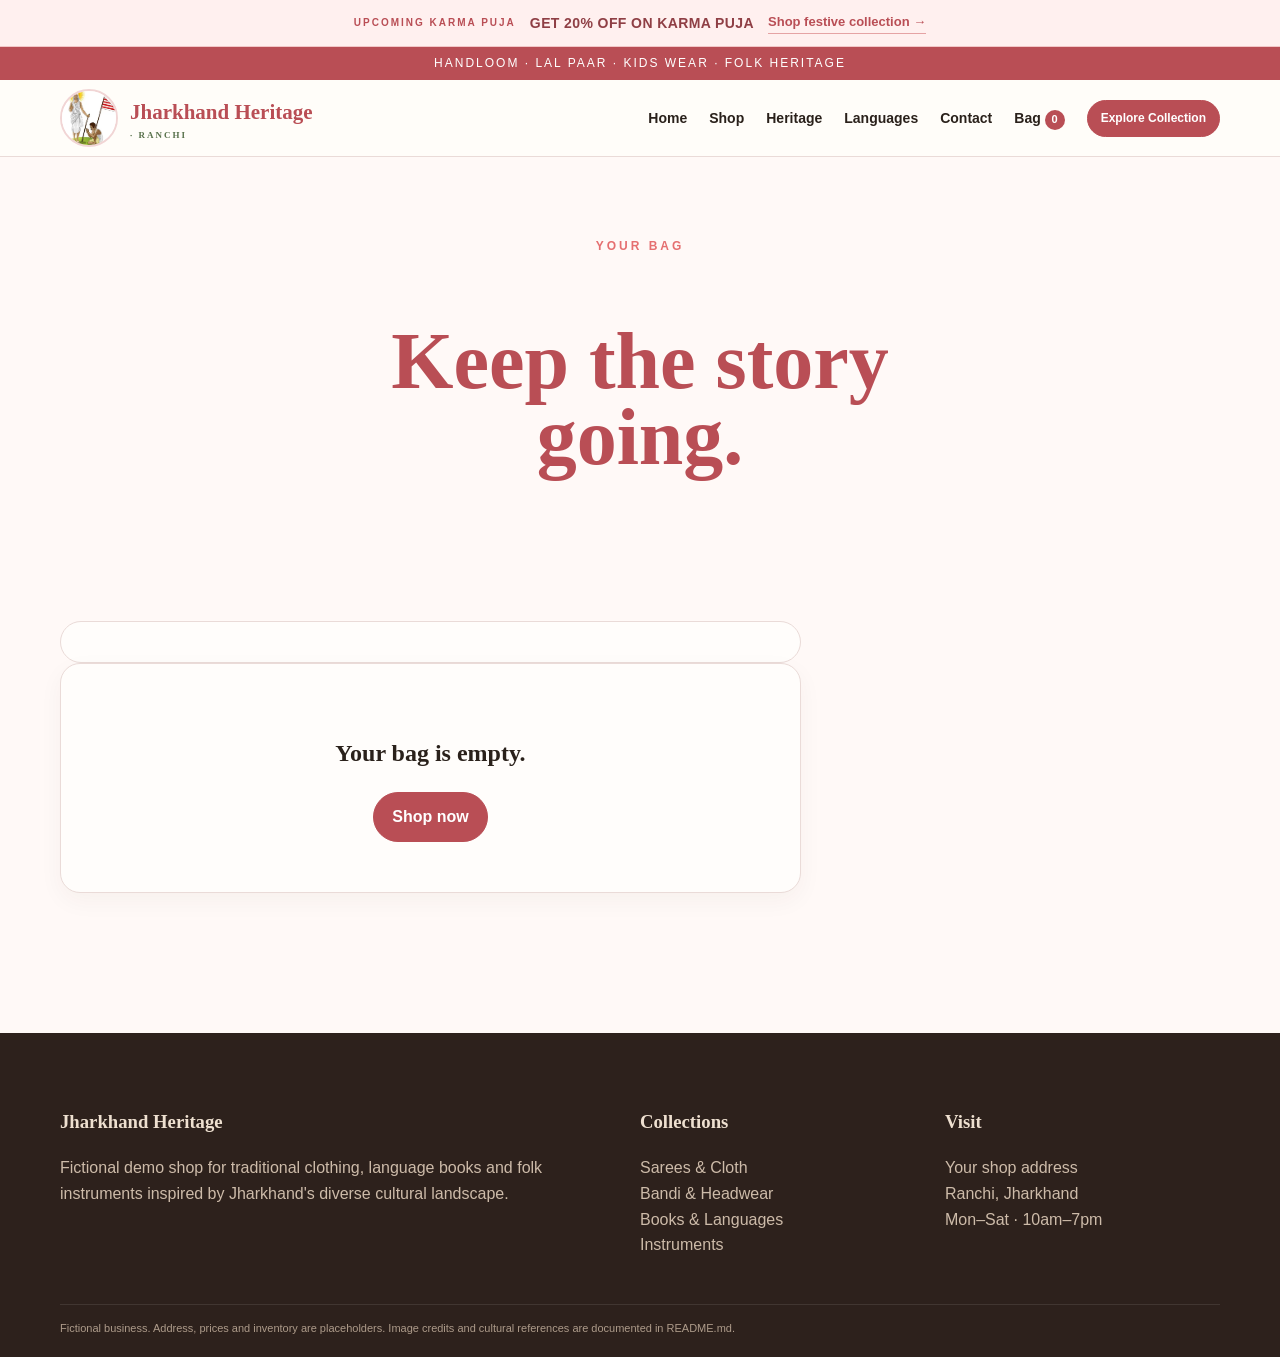
==== cart.html @ 150b282c "first commit" ====
<!doctype html>
<html lang="en">

<head>
    <meta charset="utf-8">
    <meta name="viewport" content="width=device-width,initial-scale=1">
    <link rel="icon" href="assets/logo.jpeg">
    <title>Bag | Jharkhand Heritage</title>
    <link rel="stylesheet" href="assets/styles.css">
</head>

<body>
    <div class="offer-bar">
        <div class="wrap offer-inner"><span class="offer-kicker">UPCOMING KARMA PUJA</span><strong>GET 20% OFF ON KARMA
                PUJA</strong><a href="shop.html">Shop festive collection →</a></div>
    </div>
    <div class="top">HANDLOOM · LAL PAAR · KIDS WEAR · FOLK HERITAGE</div>
    <header class="head">
        <nav class="wrap"><a class="brand-logo" href="index.html"><img src="assets/logo4.webp"
                    alt="Jharkhand Heritage logo"><span>Jharkhand Heritage<small> ·
                        Ranchi</small></span></a><button class="toggle">☰</button>
            <div class="links"><a class="" href="index.html">Home</a><a class="" href="shop.html">Shop</a><a class=""
                    href="heritage.html">Heritage</a><a class="" href="languages.html">Languages</a><a class=""
                    href="contact.html">Contact</a><a href="cart.html">Bag <span class="count">0</span></a><a
                    class="btn small" href="shop.html">Explore Collection</a></div>
        </nav>
    </header>
    <main>
        <section class="section wrap">
            <div class="center">
                <div class="eyebrow">Your bag</div>
                <h1 style="font-size:clamp(50px,7vw,80px);line-height:.95;color:var(--rust)">Keep the story going.</h1>
            </div>
        </section>
        <section class="section wrap" style="padding-top:0">
            <div class="cart">
                <div>
                    <div id="cartItems" class="cartbox"></div>
                    <div id="empty" class="card" hidden style="text-align:center;padding:50px">
                        <h2>Your bag is empty.</h2><a class="btn" href="shop.html">Shop now</a>
                    </div>
                </div>
                <aside id="summary" class="summary" hidden>
                    <h2 style="color:var(--rust)">Order summary</h2>
                    <div class="line"><span>Subtotal</span><b id="sub">₹0</b></div>
                    <div class="line"><span>Shipping</span><b id="ship">₹99</b></div>
                    <div class="total"><span>Total</span><span id="tot">₹0</span></div><button id="checkout" class="btn"
                        style="width:100%;margin-top:20px">Proceed to checkout</button>
                    <div id="notice" class="notice" hidden style="margin-top:12px">Demo checkout only — connect
                        payment/order management for production.</div>
                </aside>
            </div>
        </section>
    </main>
    <footer class="footer">
        <div class="wrap foot">
            <div>
                <h3>Jharkhand Heritage</h3>
                <p>Fictional demo shop for traditional clothing, language books and folk instruments inspired by
                    Jharkhand's diverse cultural landscape.</p>
            </div>
            <div>
                <h3>Collections</h3>
                <p><a href="shop.html">Sarees & Cloth</a><br><a href="shop.html">Bandi & Headwear</a><br><a
                        href="shop.html">Books & Languages</a><br><a href="shop.html">Instruments</a></p>
            </div>
            <div>
                <h3>Visit</h3>
                <p>Your shop address <br>Ranchi, Jharkhand<br>Mon–Sat · 10am–7pm</p>
            </div>
        </div>
        <div class="wrap bottom">Fictional business. Address, prices and inventory are placeholders. Image credits and
            cultural references are documented in README.md.</div>
    </footer>
    <script src="assets/script.js"></script>
</body>

</html>
---- assets/styles.css ----
* {
    box-sizing: border-box
}

body {
    margin: 0;
    background: #fff9f7;
    color: #2a211b;
    font: 16px/1.6 Inter, Arial, sans-serif
}

h1,
h2,
h3,
.brand {
    font-family: Georgia, serif
}

a {
    text-decoration: none;
    color: inherit
}

img {
    width: 100%;
    display: block;
    object-fit: cover
}

:root {
    --rust: #b94e55;
    --red: #e56f70;
    --green: #58714b;
    --gold: #d5a24c;
    --paper: #fffdfb;
    --line: #eadbd8;
    --muted: #746968
}

.wrap {
    width: min(1160px, 92%);
    margin: auto
}

.top {
    background: var(--rust);
    color: white;
    text-align: center;
    padding: 7px;
    font-size: 12px;
    letter-spacing: 2px
}

.head {
    position: sticky;
    top: 0;
    z-index: 5;
    background: #fffdf9ee;
    border-bottom: 1px solid var(--line);
    backdrop-filter: blur(12px)
}

nav {
    min-height: 76px;
    display: flex;
    align-items: center;
    justify-content: space-between;
    gap: 20px
}

.brand {
    font-size: 25px;
    color: var(--rust);
    font-weight: bold
}

.brand small {
    display: block;
    font: 700 9px Inter;
    letter-spacing: 3px;
    color: var(--green);
    text-transform: uppercase
}

.links {
    display: flex;
    gap: 22px;
    align-items: center;
    font-size: 14px;
    font-weight: 700
}

.links a:hover,
.links .active {
    color: var(--red)
}

.toggle {
    display: none;
    background: none;
    border: 0;
    font-size: 25px
}

.btn {
    display: inline-block;
    background: var(--rust);
    color: #fff;
    padding: 11px 18px;
    border-radius: 999px;
    border: 1px solid var(--rust);
    font-weight: 800;
    cursor: pointer
}

.outline {
    background: none;
    color: var(--rust)
}

.count {
    display: inline-grid;
    place-items: center;
    min-width: 20px;
    height: 20px;
    border-radius: 50%;
    background: var(--rust);
    color: white;
    font-size: 11px
}

.hero {
    display: grid;
    grid-template-columns: 1fr 1fr;
    gap: 50px;
    align-items: center;
    padding: 65px 0 80px
}

.eyebrow {
    font-size: 12px;
    letter-spacing: 3px;
    text-transform: uppercase;
    color: var(--red);
    font-weight: 900
}

.hero h1 {
    font-size: clamp(50px, 7vw, 90px);
    line-height: .92;
    color: var(--rust);
    margin: 15px 0
}

.hero h1 em {
    color: var(--green);
    font-style: normal
}

.hero p {
    color: var(--muted);
    max-width: 600px;
    font-size: 18px
}

.actions {
    display: flex;
    gap: 10px;
    flex-wrap: wrap;
    margin-top: 25px
}

.heroimg {
    height: 560px;
    border: 8px solid white;
    border-radius: 25px;
    box-shadow: 0 18px 45px #b94e5518
}

.section {
    padding: 80px 0
}

.center {
    text-align: center;
    max-width: 700px;
    margin: auto
}

.center h2 {
    font-size: 48px;
    line-height: 1;
    color: var(--rust)
}

.strip {
    background: var(--paper);
    border-block: 1px solid var(--line)
}

.stripgrid {
    display: grid;
    grid-template-columns: repeat(4, 1fr)
}

.strip div {
    padding: 20px;
    text-align: center;
    border-right: 1px solid var(--line)
}

.strip div:last-child {
    border: 0
}

.strip b {
    display: block;
    color: var(--rust)
}

.strip span {
    font-size: 12px;
    color: var(--muted)
}

.cats,
.products {
    display: grid;
    grid-template-columns: repeat(4, 1fr);
    gap: 18px
}

.cat,
.product,
.card {
    background: var(--paper);
    border: 1px solid var(--line);
    border-radius: 20px;
    overflow: hidden;
    box-shadow: 0 8px 25px #51321d0b
}

.cat img {
    height: 230px
}

.cat div,
.body {
    padding: 17px
}

.cat h3,
.body h3 {
    margin: 0 0 5px;
    color: var(--rust)
}

.cat p,
.body p {
    margin: 0;
    color: var(--muted);
    font-size: 13px
}

.story {
    background: #b94e55;
    color: #fff8f7
}

.storygrid {
    display: grid;
    grid-template-columns: 1fr 1fr;
    gap: 50px;
    align-items: center
}

.story img {
    height: 480px;
    border-radius: 22px
}

.story h2 {
    font-size: 50px;
    line-height: 1;
    margin: 12px 0
}

.story p {
    color: #ffe8e7
}

.product img {
    height: 245px
}

.body {
    display: flex;
    flex-direction: column;
    min-height: 190px
}

.meta {
    display: flex;
    justify-content: space-between;
    align-items: center;
    margin-top: auto
}

.price {
    font-weight: 900;
    color: var(--rust)
}

.small {
    padding: 8px 13px;
    font-size: 12px
}

.filters {
    display: flex;
    gap: 8px;
    flex-wrap: wrap;
    justify-content: center;
    margin: 20px 0 30px
}

.filter {
    border: 1px solid var(--line);
    background: var(--paper);
    padding: 8px 14px;
    border-radius: 999px;
    cursor: pointer;
    font-weight: 700;
    color: var(--muted)
}

.filter.active {
    background: var(--rust);
    color: white
}

.hidden {
    display: none
}

.languages {
    display: grid;
    grid-template-columns: 1fr 1fr;
    gap: 20px
}

.card {
    padding: 25px
}

.script {
    font: 32px Georgia;
    color: var(--green)
}

.contact {
    display: grid;
    grid-template-columns: 1fr 1fr;
    gap: 22px
}

.row {
    padding: 15px 0;
    border-bottom: 1px solid var(--line)
}

.row b {
    display: block;
    color: var(--rust)
}

form {
    display: grid;
    gap: 12px
}

input,
textarea,
select {
    width: 100%;
    padding: 12px;
    border: 1px solid var(--line);
    border-radius: 12px;
    background: #fffdf9;
    font: inherit
}

textarea {
    min-height: 120px
}

.map {
    margin-top: 25px;
    border-radius: 22px;
    overflow: hidden;
    border: 1px solid var(--line)
}

.map iframe {
    width: 100%;
    height: 390px;
    border: 0;
    display: block
}

.mapcap {
    background: var(--paper);
    padding: 16px;
    display: flex;
    justify-content: space-between
}

.cart {
    display: grid;
    grid-template-columns: 1.3fr .7fr;
    gap: 20px
}

.cartbox,
.summary {
    background: var(--paper);
    border: 1px solid var(--line);
    border-radius: 22px;
    padding: 20px
}

.item {
    display: grid;
    grid-template-columns: 75px 1fr auto;
    gap: 15px;
    padding: 14px 0;
    border-bottom: 1px solid var(--line)
}

.item img {
    width: 75px;
    height: 75px;
    border-radius: 12px
}

.qty button {
    border: 1px solid var(--line);
    background: white;
    border-radius: 50%;
    width: 26px;
    height: 26px
}

.summary {
    height: max-content
}

.line,
.total {
    display: flex;
    justify-content: space-between;
    padding: 10px 0
}

.total {
    border-top: 1px solid var(--line);
    font-weight: 900
}

.footer {
    background: #2d211c;
    color: #eee0d0;
    padding: 55px 0 20px;
    margin-top: 60px
}

.foot {
    display: grid;
    grid-template-columns: 2fr 1fr 1fr;
    gap: 30px
}

.footer p,
.footer a {
    color: #cdbba9
}

.bottom {
    border-top: 1px solid #ffffff18;
    margin-top: 30px;
    padding-top: 15px;
    font-size: 11px;
    color: #ad9b8a
}

@media(max-width:900px) {
    .links {
        display: none;
        position: absolute;
        left: 4%;
        right: 4%;
        top: 76px;
        background: #fffdf9;
        padding: 15px;
        border: 1px solid var(--line);
        border-radius: 16px;
        flex-direction: column;
        align-items: stretch
    }

    .links.open {
        display: flex
    }

    .toggle {
        display: block
    }

    .hero,
    .storygrid,
    .contact,
    .cart {
        grid-template-columns: 1fr
    }

    .heroimg {
        height: 430px
    }

    .cats,
    .products {
        grid-template-columns: repeat(2, 1fr)
    }

    .stripgrid {
        grid-template-columns: 1fr 1fr
    }

    .foot {
        grid-template-columns: 1fr 1fr
    }
}

@media(max-width:560px) {
    .hero h1 {
        font-size: 52px
    }

    .cats,
    .products,
    .languages,
    .foot {
        grid-template-columns: 1fr
    }

    .stripgrid {
        grid-template-columns: 1fr
    }

    .story h2,
    .center h2 {
        font-size: 38px
    }

    .heroimg {
        height: 360px
    }

    .mapcap {
        display: block
    }

    .item {
        grid-template-columns: 60px 1fr
    }

    .item>strong {
        grid-column: 2
    }

    .item img {
        width: 60px;
        height: 60px
    }
}

.brand-logo {
    display: flex;
    align-items: center;
    gap: 12px;
    font-family: Georgia, serif;
    font-size: 21px;
    color: var(--rust);
    font-weight: bold
}

.brand-logo img {
    width: 58px;
    height: 58px;
    border-radius: 50%;
    object-fit: cover;
    border: 2px solid #f1d5d5;
    background: #fff
}

.brand-logo small {
    display: block;
    font: 700 9px Inter;
    letter-spacing: 2px;
    color: var(--green);
    text-transform: uppercase
}

.badge {
    display: inline-block;
    background: #ffe5e4;
    color: #b94e55;
    border: 1px solid #f3c2c2;
    padding: 5px 9px;
    border-radius: 999px;
    font-size: 11px;
    font-weight: 800
}

.product .swatch {
    height: 245px;
    object-fit: cover;
    background: #fff
}

.notice-strip {
    background: #fff0ef;
    border-block: 1px solid #f4d0cf;
    color: #a84950;
    padding: 10px;
    text-align: center;
    font-size: 13px;
    font-weight: 800
}

@media(max-width:560px) {
    .brand-logo {
        font-size: 17px
    }

    .brand-logo img {
        width: 48px;
        height: 48px
    }
}

.offer-bar {
    background: #fff0ef;
    border-bottom: 1px solid #f2c7c7;
    color: #8f3f45
}

.offer-inner {
    min-height: 46px;
    display: flex;
    align-items: center;
    justify-content: center;
    gap: 14px;
    flex-wrap: wrap;
    font-size: 13px
}

.offer-kicker {
    font-size: 10px;
    letter-spacing: 2px;
    font-weight: 900;
    color: #b94e55
}

.offer-inner strong {
    font-size: 14px;
    letter-spacing: .4px
}

.offer-inner a {
    font-weight: 900;
    color: #b94e55;
    border-bottom: 1px solid #e5a3a4
}
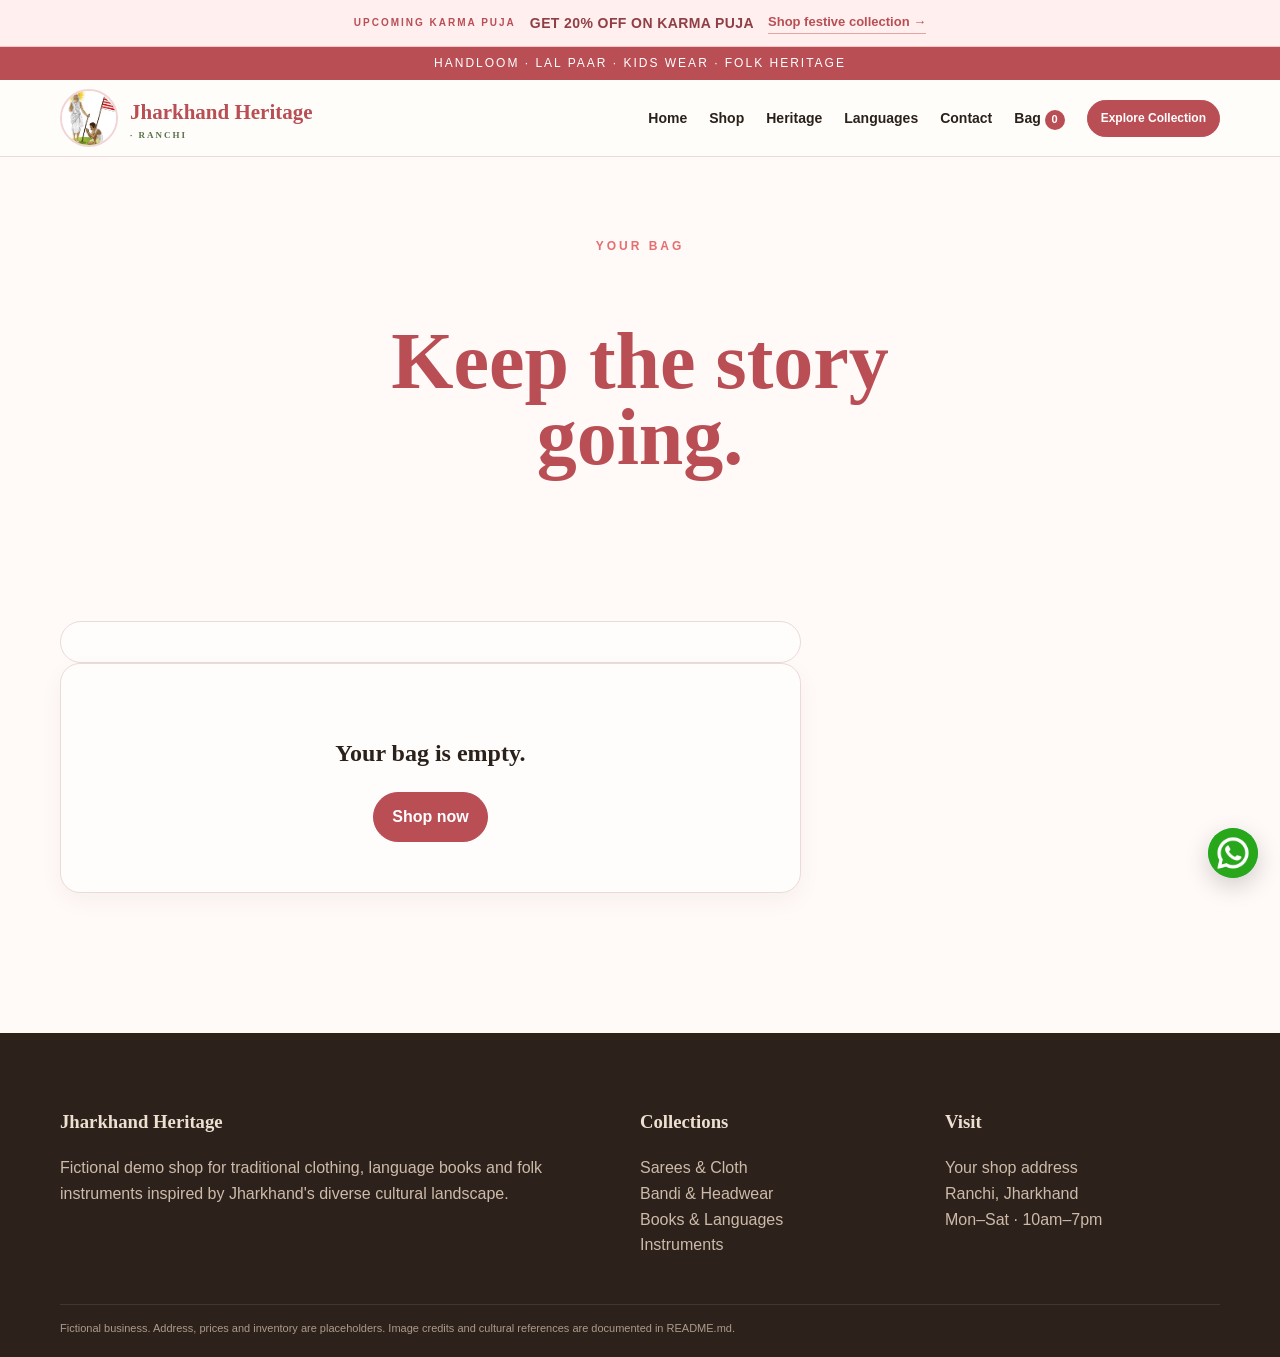
==== commit a0af1f2c: "added whatsapp" ====
--- a/cart.html
+++ b/cart.html
@@ -4,7 +4,7 @@
 <head>
     <meta charset="utf-8">
     <meta name="viewport" content="width=device-width,initial-scale=1">
-    <link rel="icon" href="assets/logo.jpeg">
+    <link rel="icon" href="assets/logo4.webp">
     <title>Bag | Jharkhand Heritage</title>
     <link rel="stylesheet" href="assets/styles.css">
 </head>
@@ -72,6 +72,12 @@
         <div class="wrap bottom">Fictional business. Address, prices and inventory are placeholders. Image credits and
             cultural references are documented in README.md.</div>
     </footer>
+
+    <a class="wa-float" id="waFloat" href="#" target="_blank" rel="noopener" aria-label="Chat on WhatsApp">
+        <img src="./assets/whatsapp.png" alt="whatsapp">
+    </a>
+    
+    <script src="script.js"></script>
     <script src="assets/script.js"></script>
 </body>
 
--- a/assets/styles.css
+++ b/assets/styles.css
@@ -682,3 +682,29 @@
     color: #b94e55;
     border-bottom: 1px solid #e5a3a4
 }
+
+
+.wa-float img {
+    width: 50px;
+    height: 50px;
+    border-radius: 50%;
+    display: block
+}
+
+.wa-float {
+    position: fixed;
+    right: 22px;
+    bottom: 22px;
+    width: 50px;
+    height: 50px;
+    border-radius: 50%;
+    display: flex;
+    align-items: center;
+    justify-content: center;
+    background: #1eae58;
+    color: #fff;
+    font-size: 11px;
+    font-weight: 700;
+    box-shadow: 0 8px 24px rgba(0, 0, 0, .18);
+    z-index: 40
+}
